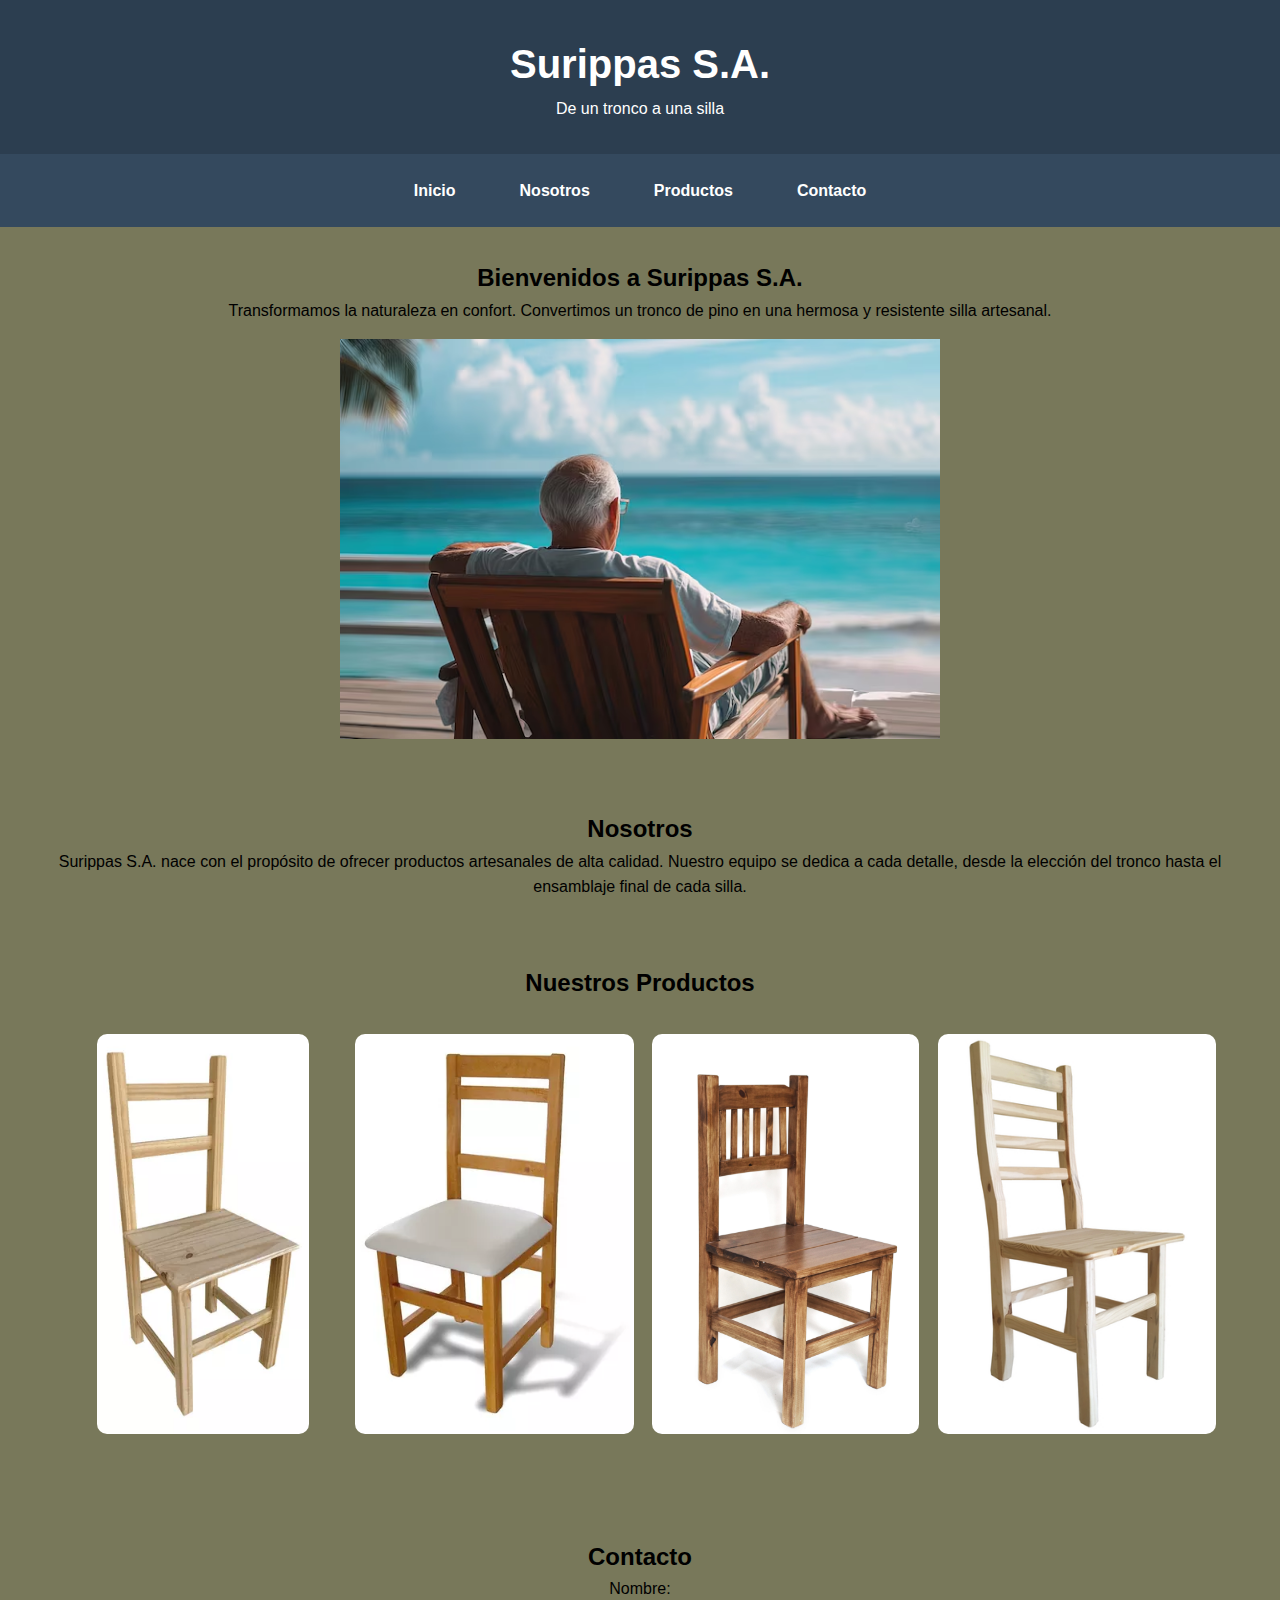
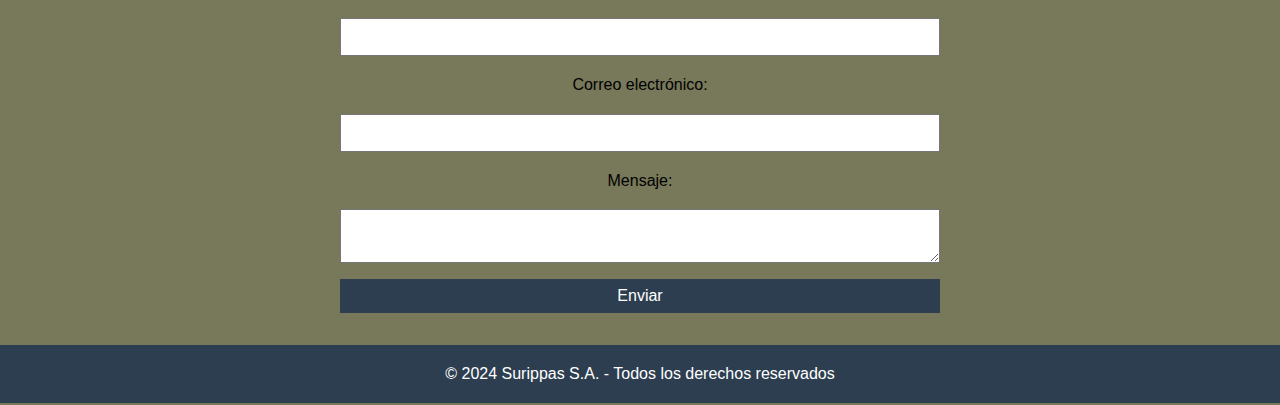
==== index.html @ 6a54bc9c "Add files via upload" ====
<!DOCTYPE html>
<html lang="es">
<head>
    <meta charset="UTF-8">
    <meta name="viewport" content="width=device-width, initial-scale=1.0">
    <meta name="description" content="Surippas S.A. - De un tronco a una silla">
    <title>Surippas S.A.</title>
    <link rel="stylesheet" href="estilos.css">
    <link href="https://fonts.googleapis.com/css2?family=Roboto:wght@400;700&display=swap" rel="stylesheet">
</head>
<body>
    <header class="header">
        <h1>Surippas S.A.</h1>
        <p>De un tronco a una silla</p>
    </header>

    <nav class="navbar">
        <ul>
            <li><a href="#inicio">Inicio</a></li>
            <li><a href="#nosotros">Nosotros</a></li>
            <li><a href="#productos">Productos</a></li>
            <li><a href="#contacto">Contacto</a></li>
        </ul>
    </nav>

    <section id="inicio" class="section inicio">
        <h2>Bienvenidos a Surippas S.A.</h2>
        <p>Transformamos la naturaleza en confort. Convertimos un tronco de pino en una hermosa y resistente silla artesanal.</p>
        <img src="Imagenes/hombre-sentado-silla-madera-mirando-al-oceano_1072138-252588.avif" alt="Hermosa silla de pino">
    </section>

    <section id="nosotros" class="section nosotros">
        <h2>Nosotros</h2>
        <p>Surippas S.A. nace con el propósito de ofrecer productos artesanales de alta calidad. Nuestro equipo se dedica a cada detalle, desde la elección del tronco hasta el ensamblaje final de cada silla.</p>
    </section>

    <section id="productos" class="section productos">
        <h2>Nuestros Productos</h2>
        <div class="grid-gallery">
            <div class="grid-item"><img src="Imagenes/D_NQ_NP_609176-MLA70500808035_072023-O.webp" alt="Silla 1"></div>
            <div class="grid-item"><img src="Imagenes/D_NQ_NP_722402-MLA44480260361_012021-O.webp" alt="Silla 2"></div>
            <div class="grid-item"><img src="Imagenes/DSC_7338-scaled.jpg" alt="Silla 3"></div>
            <div class="grid-item"><img src="Imagenes/silla-4-fajas-de-pino1-c9e13bb08cd86bc42c16724165399438-480-0.jpg" alt="Silla 4"></div>
        </div>
    </section>

    <section id="contacto" class="section contacto">
        <h2>Contacto</h2>
        <form action="submit.php" method="POST">
            <label for="nombre">Nombre:</label>
            <input type="text" id="nombre" name="nombre" required>
            <label for="email">Correo electrónico:</label>
            <input type="email" id="email" name="email" required>
            <label for="mensaje">Mensaje:</label>
            <textarea id="mensaje" name="mensaje" required></textarea>
            <button type="submit">Enviar</button>
        </form>
    </section>

    <footer class="footer">
        <p>&copy; 2024 Surippas S.A. - Todos los derechos reservados</p>
    </footer>
</body>
</html>
---- estilos.css ----
* {
    margin: 0;
    padding: 0;
    box-sizing: border-box;
}

body {
    font-family: Arial, sans-serif;
    line-height: 1.6;
    background-color: rgb(120, 120, 90);
}

.header {
    background-color: #2c3e50;
    color: white;
    text-align: center;
    padding: 2rem;
}

.header h1 {
    font-size: 2.5rem;
}


.navbar {
    background-color: #34495e;
}

.navbar ul {
    list-style-type: none;
    display: flex;
    justify-content: center;
    padding: 0;
    margin: 0;
    flex-wrap: wrap; 
}

.navbar li {
    margin: 0.5rem 0; 
}

.navbar a {
    color: white;
    text-decoration: none;
    padding: 1rem 2rem;
    display: block;
    font-weight: bold;
}

.navbar a:hover {
    background-color: #2c3e50;
}


.section {
    padding: 2rem;
    text-align: center;
}

.inicio img {
    width: 100%;
    max-width: 600px;
    height: auto;
    margin-top: 1rem;
}

.grid-gallery {
    display: grid;
    grid-template-columns: repeat(auto-fit, minmax(200px, 1fr));
    gap: 0.8rem;
    justify-items: center;
    padding: 2rem;
}


.grid-item img {
    width: 100%;
    max-width: 550px; /* Controla el tamaño máximo de las imágenes */
    height: 400px;
    object-fit: cover;
    transition: transform 0.3s ease;
    border-radius: 10px;
    
}

.grid-item img:hover {
    transform: scale(1.1);
}

.contacto form {
    display: grid;
    grid-template-columns: 1fr;
    gap: 1rem;
    max-width: 600px;
    margin: 0 auto;
}

.contacto input, .contacto textarea, .contacto button {
    padding: 0.5rem;
    font-size: 1rem;
}

.contacto button {
    background-color: #2c3e50;
    color: white;
    border: none;
    cursor: pointer;
}

.contacto button:hover {
    background-color: #34495e;
}

.footer {
    background-color: #2c3e50;
    color: white;
    text-align: center;
    padding: 1rem;
}

/* Media para dispositivos móviles */
@media (max-width: 768px) {
    .navbar ul {
        flex-direction: column;
        align-items: center;
        background-color: #2c3e50;
    }

    .navbar li {
        width: 100%;
        margin-bottom: 0.5rem; /* Más espacio entre los enlaces para evitar solapamiento */
    }

    .navbar a {
        padding: 1rem;
        text-align: center;
        width: 100%;
    }

    .grid-gallery {
        grid-template-columns: repeat(auto-fill, minmax(120px, 1fr));
    }

    .inicio img {
        max-width: 100%;
    }

    .grid-item img {
        height: 150px;
    }
}
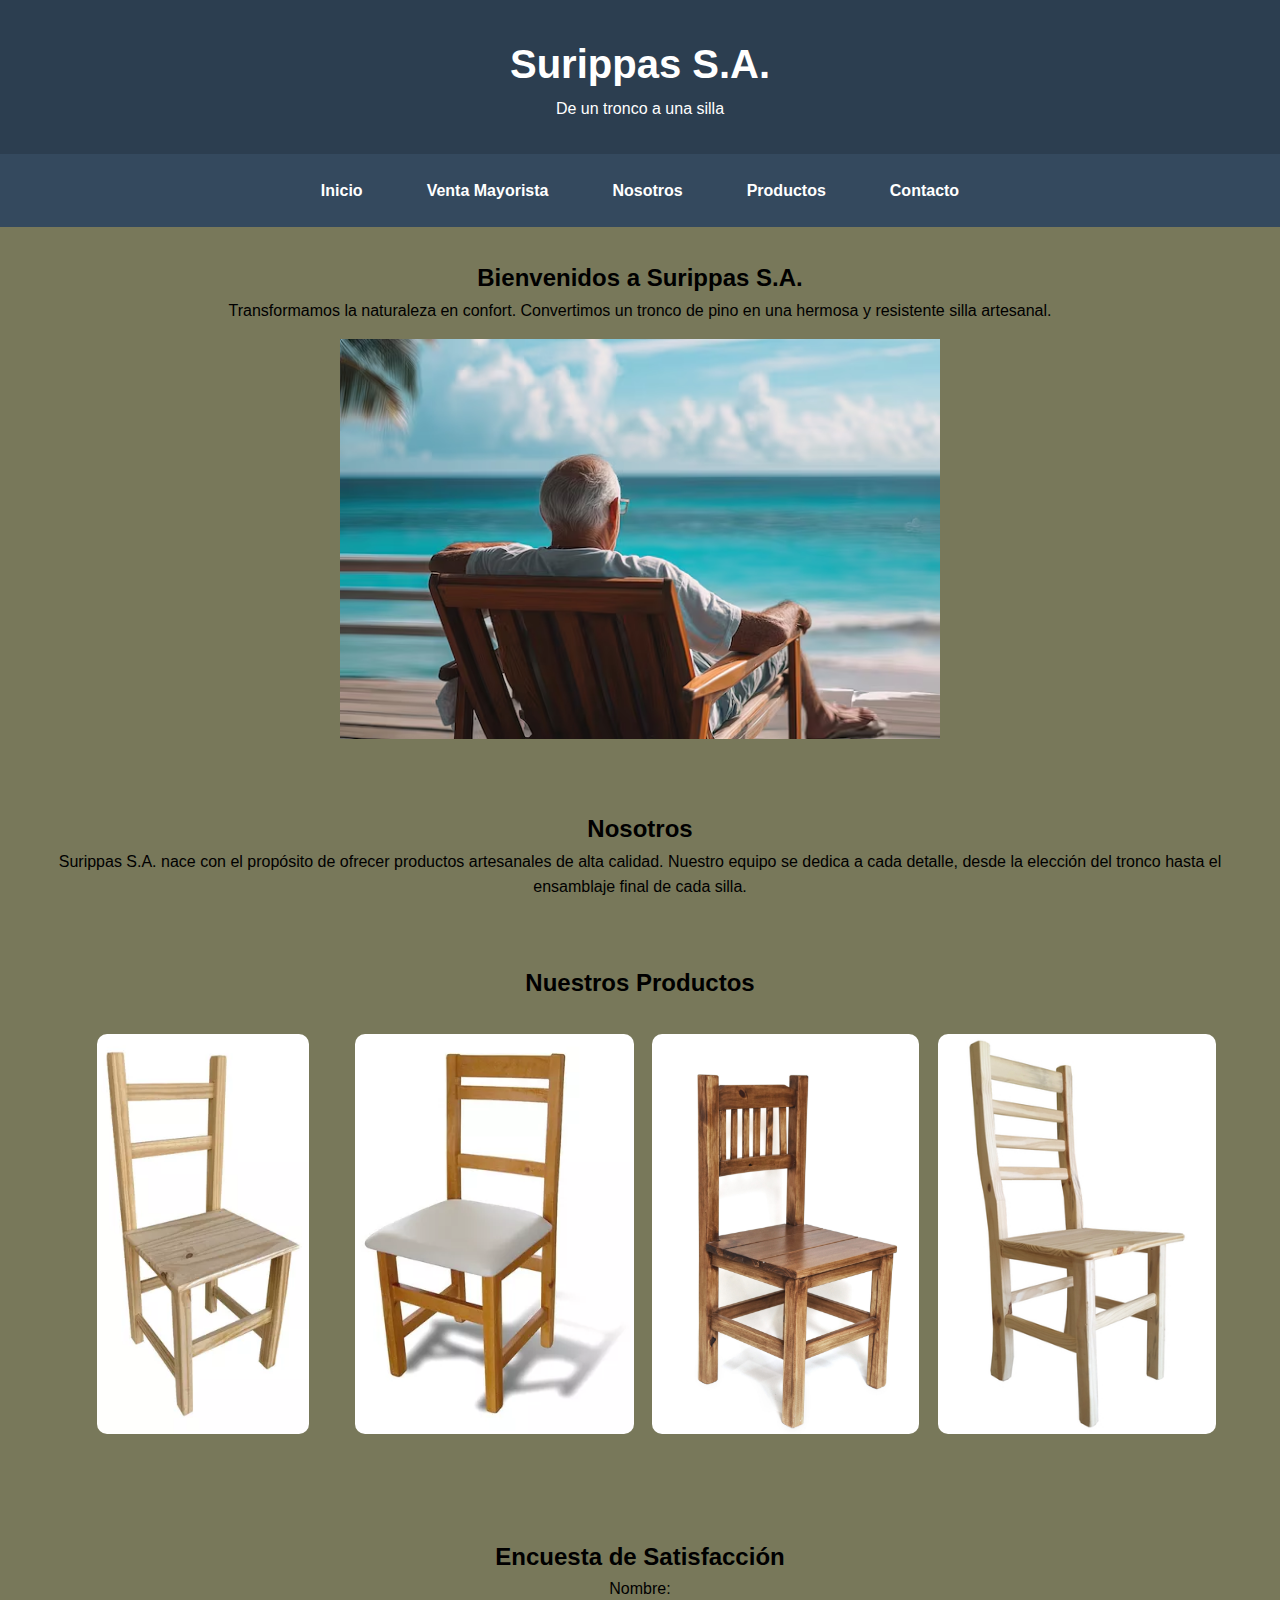
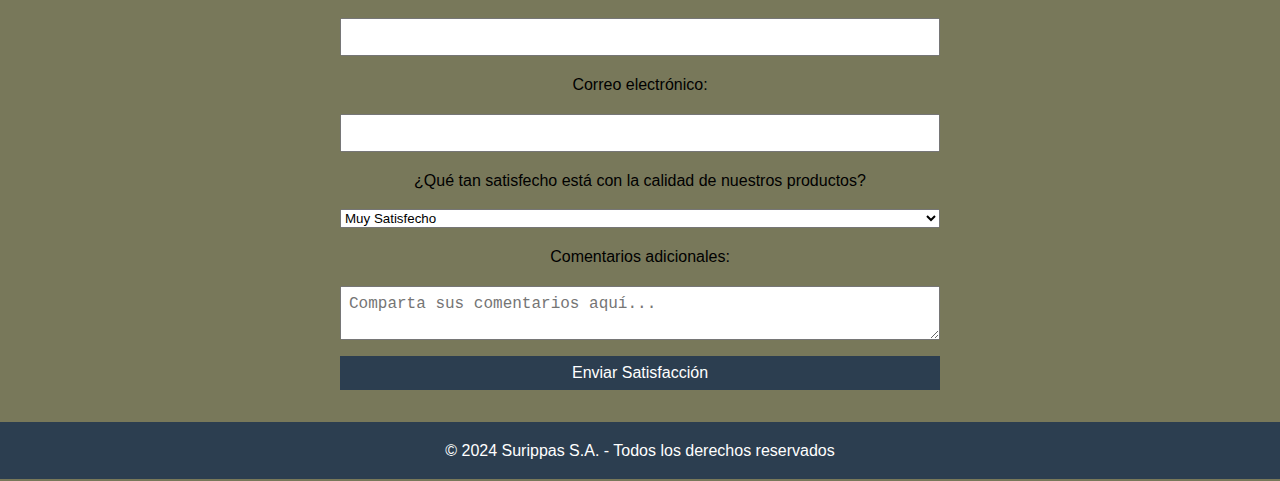
==== commit 94e6cdb1: "Update index.html" ====
--- a/index.html
+++ b/index.html
@@ -4,7 +4,7 @@
     <meta charset="UTF-8">
     <meta name="viewport" content="width=device-width, initial-scale=1.0">
     <meta name="description" content="Surippas S.A. - De un tronco a una silla">
-    <title>Surippas S.A.</title>
+    <title>Suripppas S.A.</title>
     <link rel="stylesheet" href="estilos.css">
     <link href="https://fonts.googleapis.com/css2?family=Roboto:wght@400;700&display=swap" rel="stylesheet">
 </head>
@@ -17,6 +17,7 @@
     <nav class="navbar">
         <ul>
             <li><a href="#inicio">Inicio</a></li>
+            <li><a href="VentaMayorista.html">Venta Mayorista</a></li>
             <li><a href="#nosotros">Nosotros</a></li>
             <li><a href="#productos">Productos</a></li>
             <li><a href="#contacto">Contacto</a></li>
@@ -45,15 +46,27 @@
     </section>
 
     <section id="contacto" class="section contacto">
-        <h2>Contacto</h2>
-        <form action="submit.php" method="POST">
+        <h2>Encuesta de Satisfacción</h2>
+        <form action="submit_satisfaccion.php" method="POST">
             <label for="nombre">Nombre:</label>
             <input type="text" id="nombre" name="nombre" required>
+    
             <label for="email">Correo electrónico:</label>
             <input type="email" id="email" name="email" required>
-            <label for="mensaje">Mensaje:</label>
-            <textarea id="mensaje" name="mensaje" required></textarea>
-            <button type="submit">Enviar</button>
+    
+            <label for="satisfaccion">¿Qué tan satisfecho está con la calidad de nuestros productos?</label>
+            <select id="satisfaccion" name="satisfaccion" required>
+                <option value="5">Muy Satisfecho</option>
+                <option value="4">Satisfecho</option>
+                <option value="3">Neutral</option>
+                <option value="2">Insatisfecho</option>
+                <option value="1">Muy Insatisfecho</option>
+            </select>
+    
+            <label for="comentarios">Comentarios adicionales:</label>
+            <textarea id="comentarios" name="comentarios" placeholder="Comparta sus comentarios aquí..."></textarea>
+    
+            <button type="submit">Enviar Satisfacción</button>
         </form>
     </section>
 
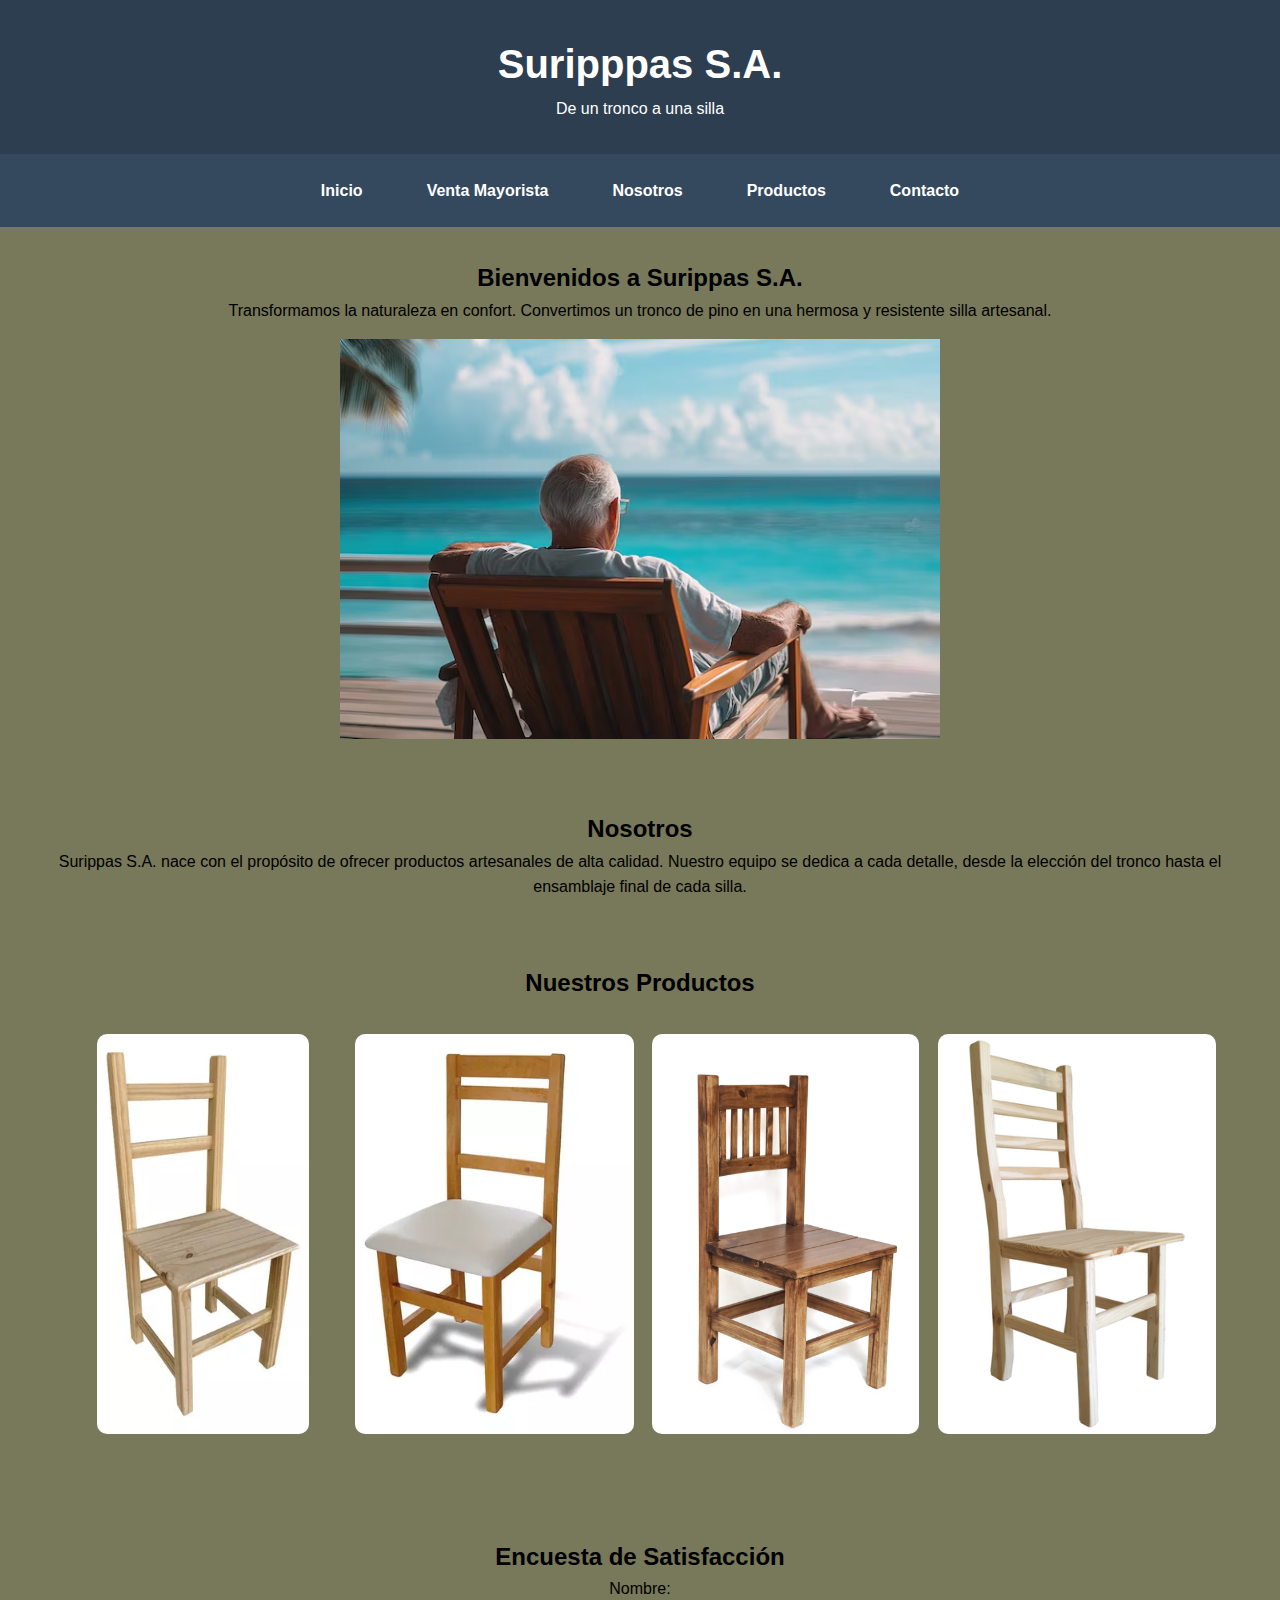
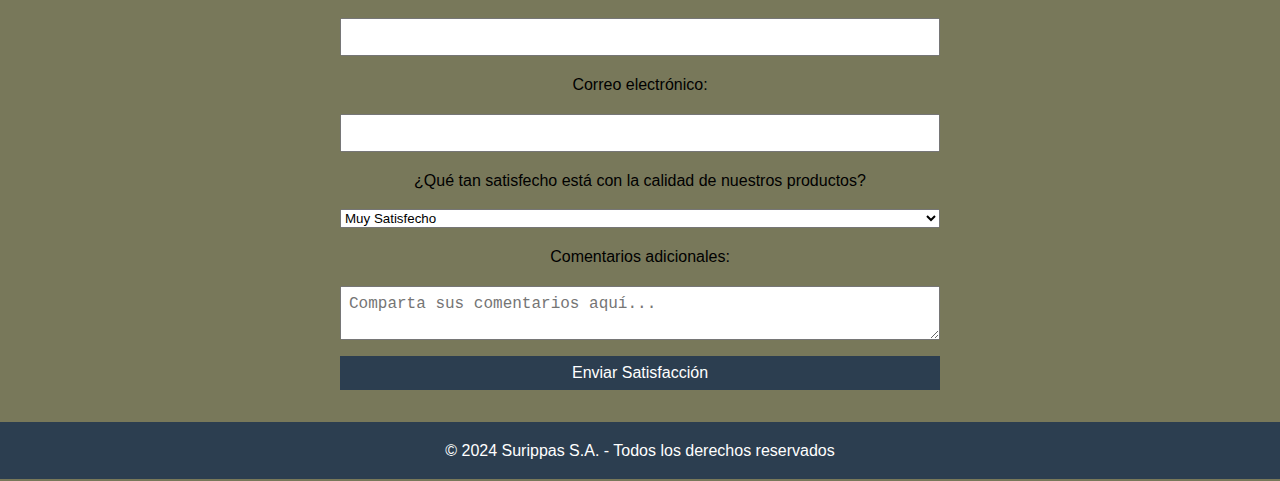
==== commit 6c4df2cb: "Update index.html" ====
--- a/index.html
+++ b/index.html
@@ -10,7 +10,7 @@
 </head>
 <body>
     <header class="header">
-        <h1>Surippas S.A.</h1>
+        <h1>Suripppas S.A.</h1>
         <p>De un tronco a una silla</p>
     </header>
 
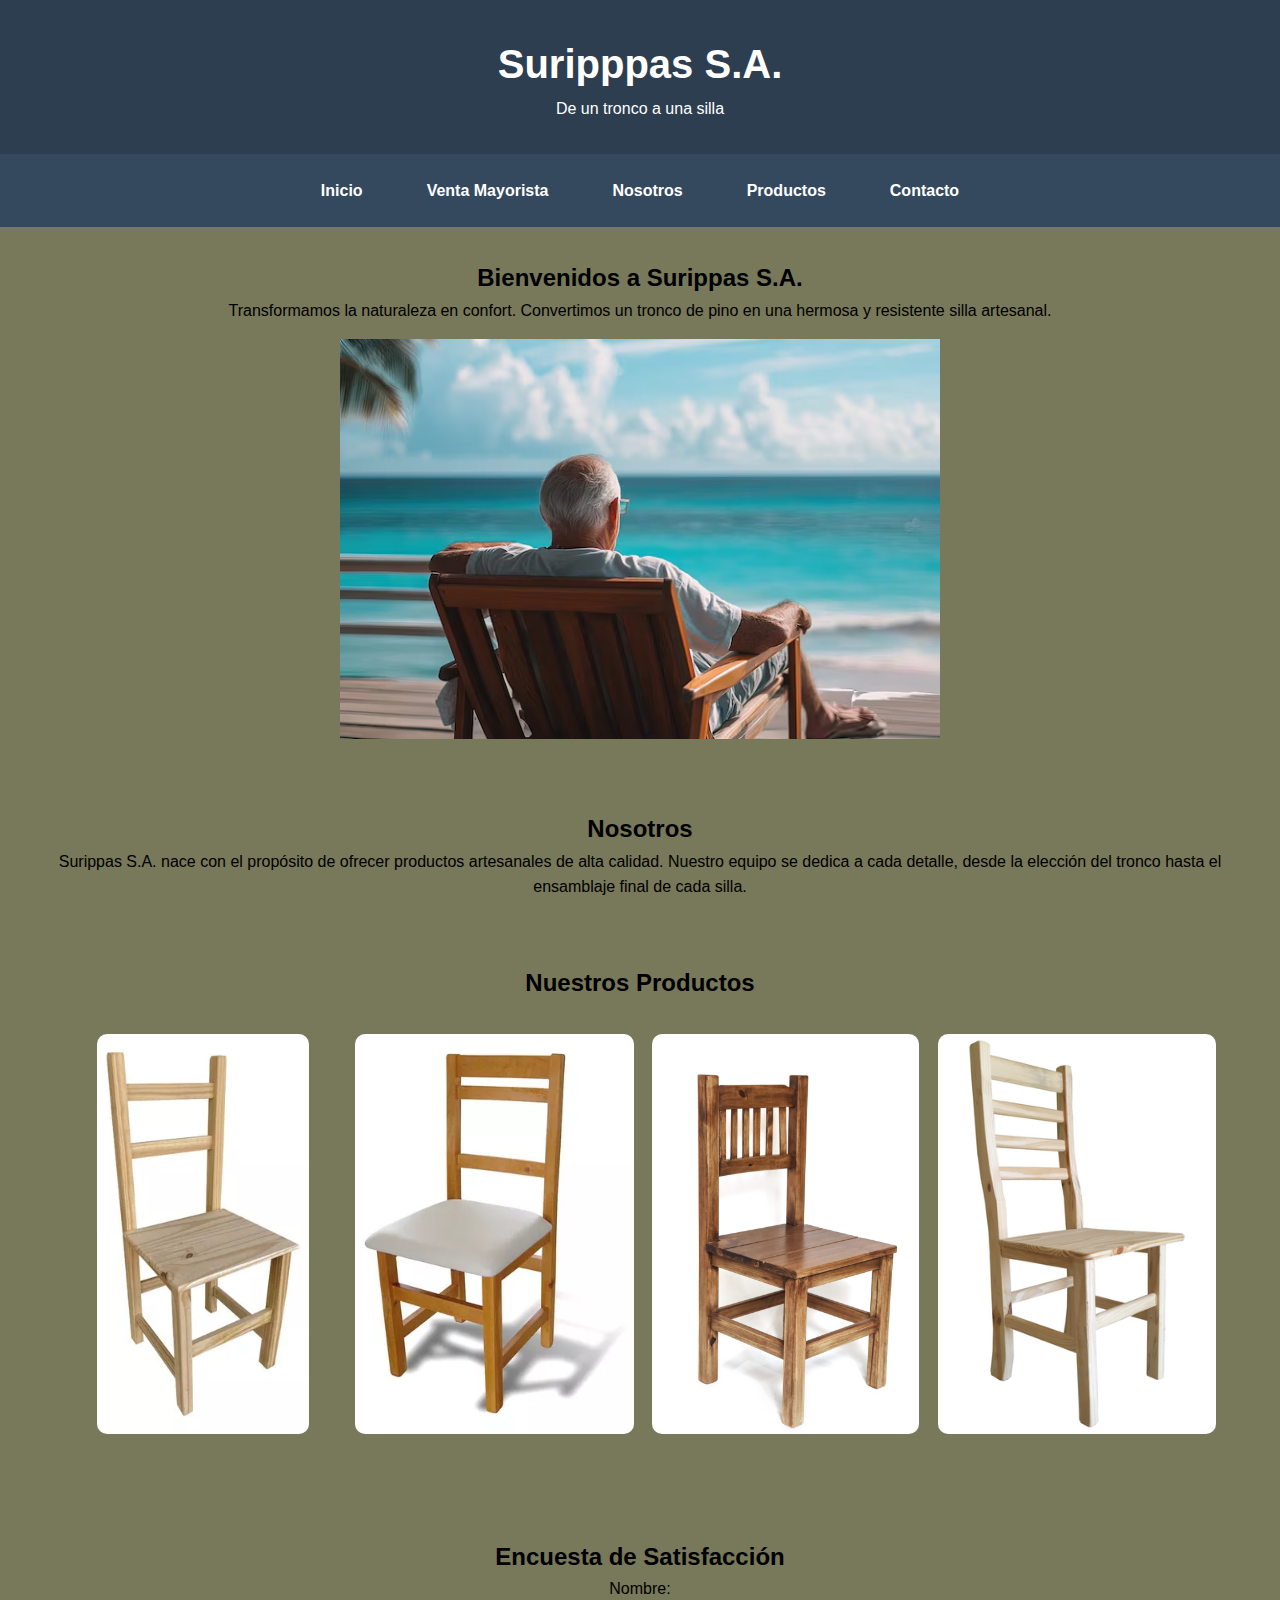
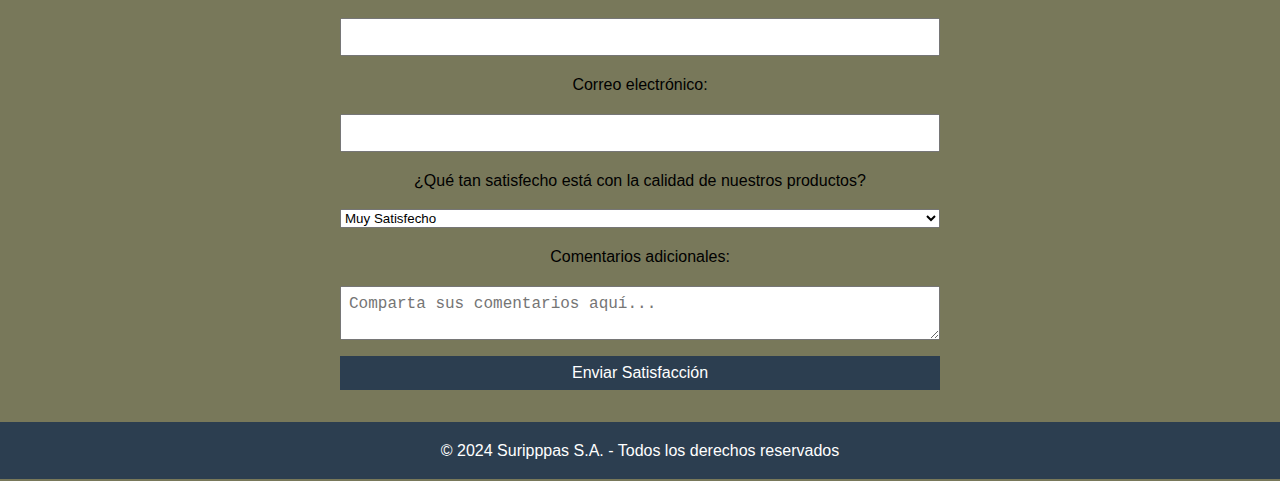
==== commit c017f562: "Update index.html" ====
--- a/index.html
+++ b/index.html
@@ -71,7 +71,7 @@
     </section>
 
     <footer class="footer">
-        <p>&copy; 2024 Surippas S.A. - Todos los derechos reservados</p>
+        <p>&copy; 2024 Suripppas S.A. - Todos los derechos reservados</p>
     </footer>
 </body>
 </html>
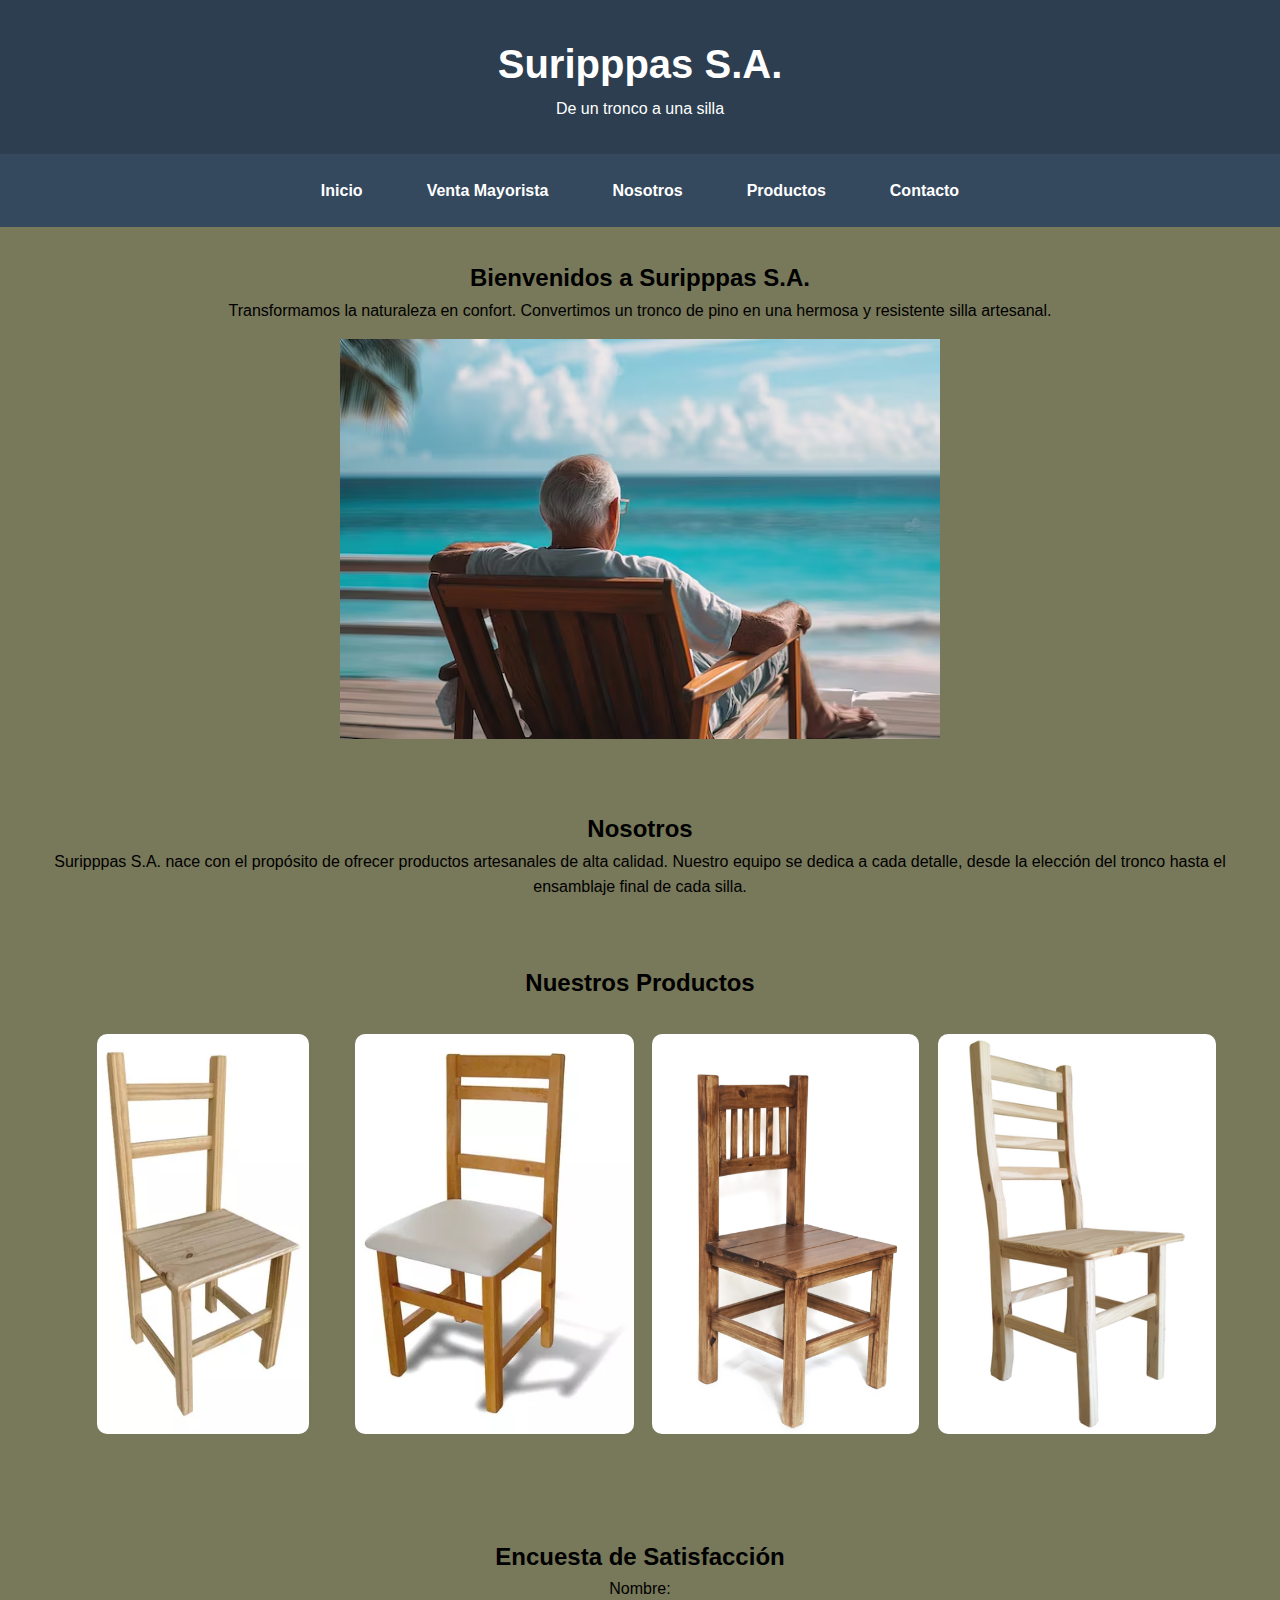
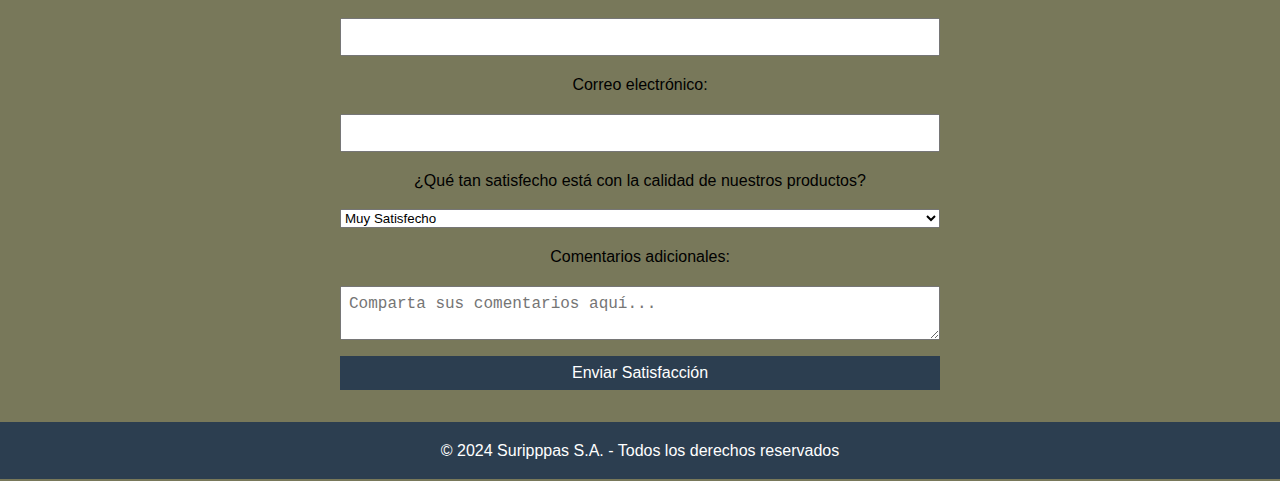
==== commit 7418f262: "Update index.html" ====
--- a/index.html
+++ b/index.html
@@ -25,14 +25,14 @@
     </nav>
 
     <section id="inicio" class="section inicio">
-        <h2>Bienvenidos a Surippas S.A.</h2>
+        <h2>Bienvenidos a Suripppas S.A.</h2>
         <p>Transformamos la naturaleza en confort. Convertimos un tronco de pino en una hermosa y resistente silla artesanal.</p>
         <img src="Imagenes/hombre-sentado-silla-madera-mirando-al-oceano_1072138-252588.avif" alt="Hermosa silla de pino">
     </section>
 
     <section id="nosotros" class="section nosotros">
         <h2>Nosotros</h2>
-        <p>Surippas S.A. nace con el propósito de ofrecer productos artesanales de alta calidad. Nuestro equipo se dedica a cada detalle, desde la elección del tronco hasta el ensamblaje final de cada silla.</p>
+        <p>Suripppas S.A. nace con el propósito de ofrecer productos artesanales de alta calidad. Nuestro equipo se dedica a cada detalle, desde la elección del tronco hasta el ensamblaje final de cada silla.</p>
     </section>
 
     <section id="productos" class="section productos">
